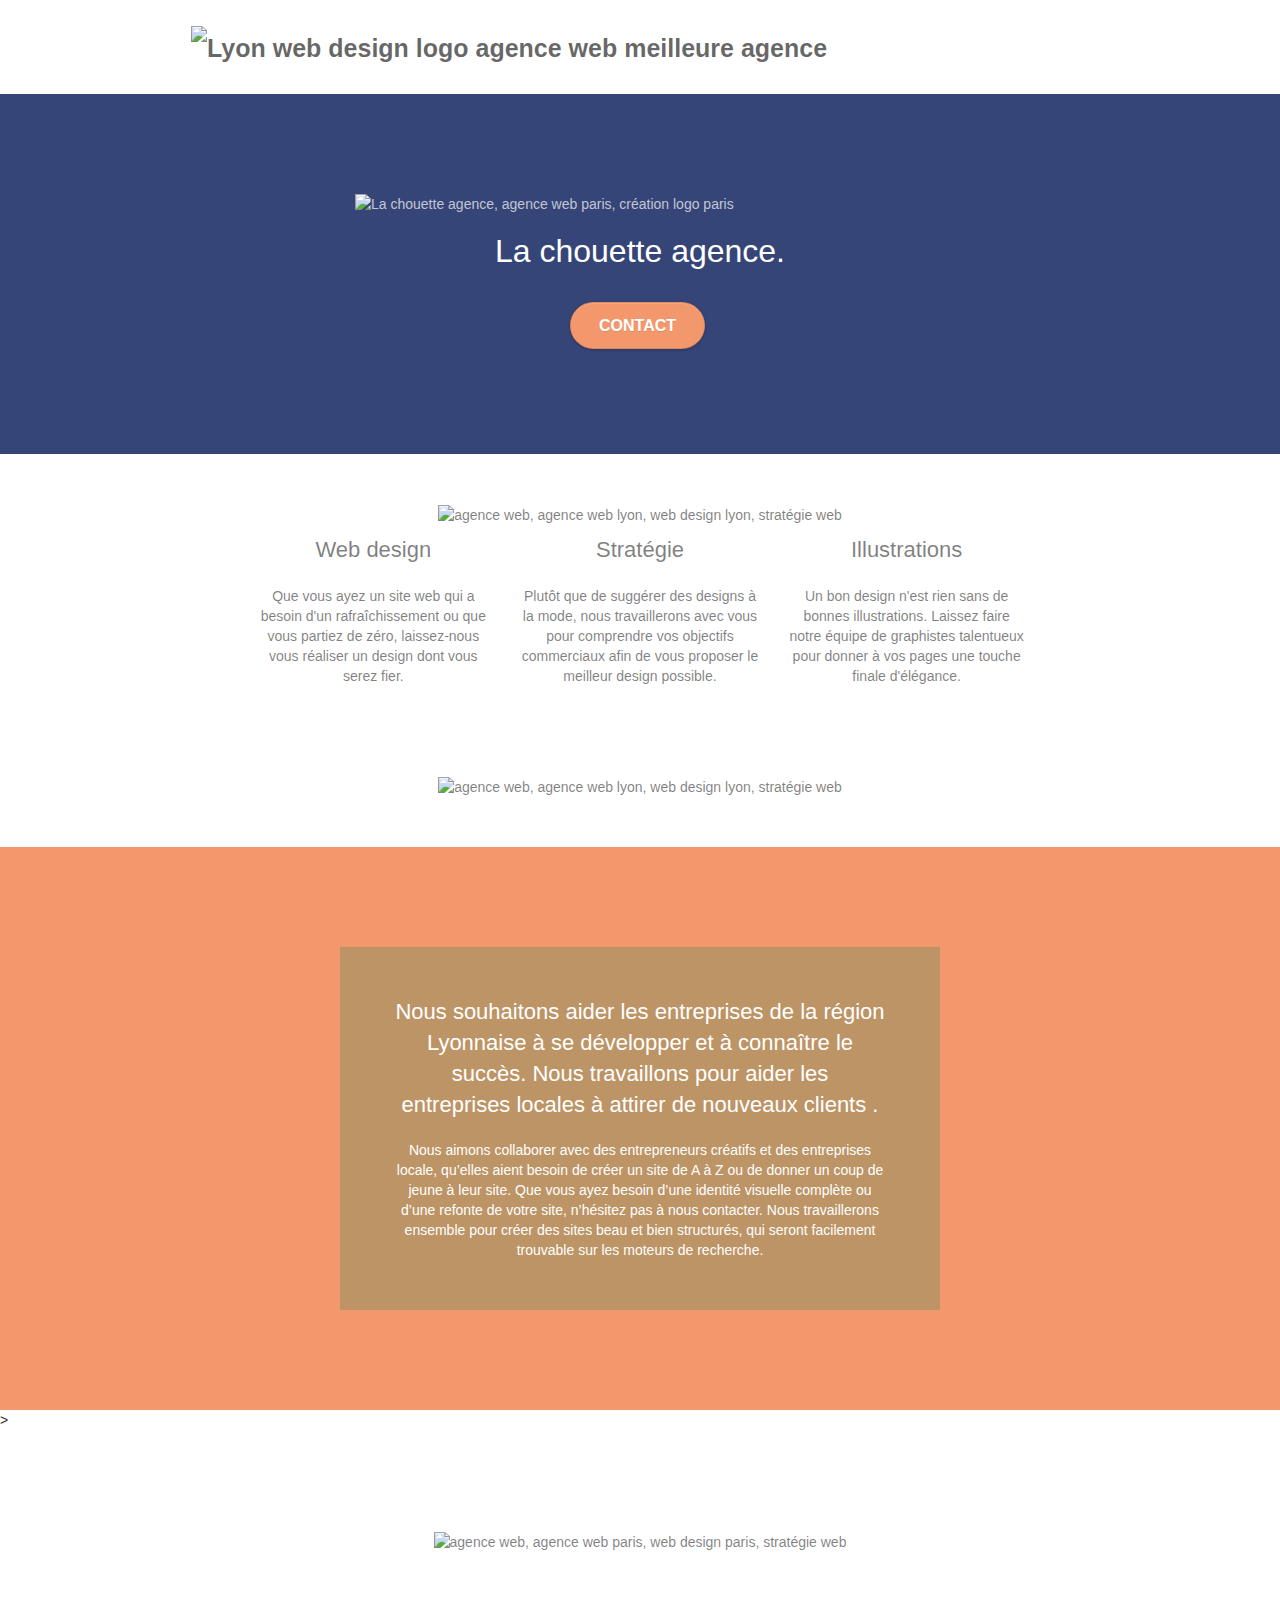
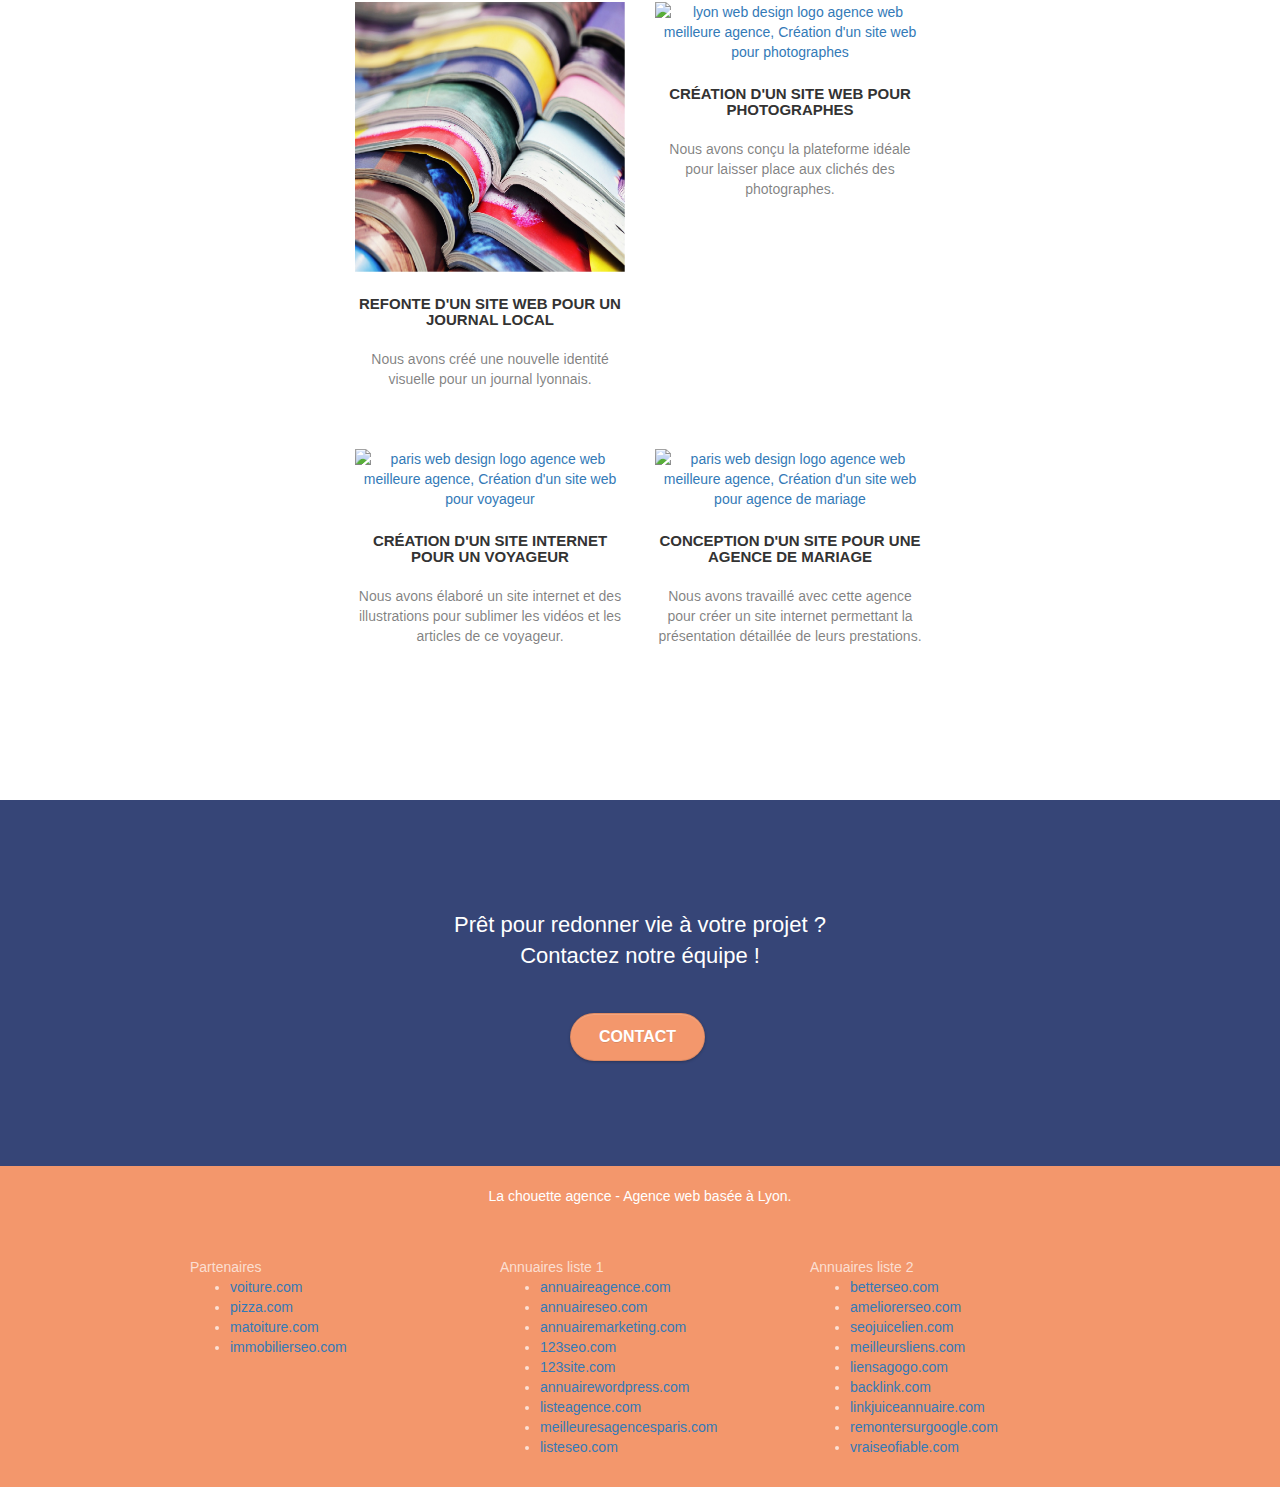
==== index.html @ fdf0d155 "suppression menu, semantique, probleme responsiv" ====
<!doctype html>
<html lang="fr">

<head>
	<meta charset="utf-8">
	<meta name="keywords" content="Agence web à Lyon, stratégie web,
	web design, illustrations, design de site web, site web, web, internet, site internet, site">
	<meta name="description" content="Agence de web designer a Lyon">
	<meta name="viewport" content="width=device-width, initial-scale=1.0, viewport-fit=cover">

	<link rel="shortcut icon" type="image/png" href="favicon.jpg">
	<link rel="stylesheet" type="text/css" href="./css/bootstrap.css">
	<link rel="stylesheet" type="text/css" href="style.css">
	<link rel="stylesheet" type="text/css" href="./css/font-awesome.css">
	<link rel="stylesheet" type="text/css" href="./css/et-line.css">


	<script src="./js/jquery-2.1.0.js"></script>
	<script src="./js/bootstrap.js"></script>
	<script src="./js/blocs.js"></script>
	<script src="./js/jquery.touchSwipe.js" defer></script>
	<script src="./js/gmaps.js"></script>

	<title>La chouette agence-Web Designer Lyon </title>


	<!-- Analytics -->

	<!-- Analytics END -->

</head>

<body>
	<!-- Principal conteneur -->
	<div class="page-container">

		<!-- bloc-0 -->
		<div class="bloc bgc-white l-bloc " id="bloc-0">
			<div class="container bloc-sm">

				<nav class="navbar row">
					<div class="navbar-header">
						<a class="navbar-brand" href="index.html"><img src="img/la-chouette-agence.png"
								alt="Lyon web design logo agence web meilleure agence" /></a>
						<!-- <button id="nav-toggle" type="button" class="ui-navbar-toggle navbar-toggle"
							data-toggle="collapse" data-target=".navbar-1">
							<span class="sr-only">Toggle navigation</span><span class="icon-bar"></span><span
								class="icon-bar"></span><span class="icon-bar"></span>
						</button> -->
					</div>
				</nav>
			</div>
		</div>
		<!-- bloc-0 END -->

		<!-- bloc-1-presentation -->
		<header class="bloc bgc-dark-slate-blue bg-banniere d-bloc bg-t-edge bloc-bg-texture texture-paper b-parallax"
			id="bloc-1-hero">
			<div class="container bloc-lg">
				<div class="row tight-width-whitespace">
					<div class="col-sm-12">
						<img src="img/logo.png" class="center-block image-resize-mode"
							alt="La chouette agence, agence web paris, création logo paris" />
						<h1 class="text-center hero-bloc-text tc-white ">
							La chouette agence.
						</h1>
						<div class="text-center">
							<a href="page2.html" class="btn btn-lg btn-clean btn-rd cta-hero btn-atomic-tangerine"
								id="cta-hero">Contact</a>
						</div>
					</div>
				</div>
			</div>
		</header>
		<!-- bloc-1-presentation END -->

		<!-- bloc-2-services -->
		<section class="bloc bgc-white l-bloc" id="bloc-2-services">
			<div class="container bloc-md">
				<div class="row">
					<div class="col-sm-12 text-center">
						<img alt="agence web, agence web lyon, web design lyon, stratégie web" src="img/title.png" />
					</div>
				</div>
				<div class="row voffset-lg med-width-whitespace">
					<div class="col-sm-4">
						<div class="text-center">
							<span class="et-icon-browser sm-shadow icon-dark-slate-blue icons icon-lg"></span>
						</div>
						<h2 class="mg-md text-center">
							Web design
						</h2>
						<p class="text-center ">
							Que vous ayez un site web qui a besoin d'un rafraîchissement ou que vous partiez de
							zéro, laissez-nous vous réaliser un design dont vous serez fier.
						</p>
					</div>
					<div class="col-sm-4">
						<div class="text-center">
							<span class="et-icon-presentation sm-shadow icon-dark-slate-blue icons icon-lg"></span>
						</div>
						<h2 class="mg-md text-center">
							Stratégie
						</h2>
						<p class="text-center ">
							Plutôt que de suggérer des designs à la mode, nous travaillerons avec vous pour comprendre
							vos objectifs commerciaux afin de vous proposer le meilleur design possible.<br>
						</p>
					</div>
					<div class="col-sm-4">
						<div class="text-center">
							<span class="et-icon-edit sm-shadow icon-dark-slate-blue icons icon-lg"></span>
						</div>
						<h2 class="mg-md text-center">
							Illustrations
						</h2>
						<p class="text-center ">
							Un bon design n'est rien sans de bonnes illustrations. Laissez faire notre équipe de
							graphistes talentueux pour donner à vos pages une touche finale d'élégance.
						</p>
					</div>
				</div>
				<div class="row voffset-lg voffset">
					<div class="col-xs-12 col-md-8 col-md-offset-2 text-center">
						<img alt="agence web, agence web lyon, web design lyon, stratégie web" src="img/citation.png" />

					</div>
				</div>
			</div>
		</section>
		<!-- bloc-2-services END -->

		<!-- bloc-3-what-i-do -->
		<section
			class="bloc tc-white bgc-atomic-tangerine bg-presentation d-bloc bloc-bg-texture texture-paper b-parallax"
			id="bloc-3-what-i-do">
			<div class="container bloc-lg">
				<div class="row tight-width-whitespace black-background">
					<div class="col-sm-12">
						<h2 class="mg-md text-center tc-white">
							Nous souhaitons aider les entreprises de la région Lyonnaise à se développer et à connaître
							le succès. Nous travaillons pour aider les entreprises locales à attirer de nouveaux clients
							.<br>
						</h2>
						<p class="text-center white">
							Nous aimons collaborer avec des entrepreneurs créatifs et des entreprises locale, qu’elles
							aient besoin de créer un site de A à Z ou de donner un coup de jeune à leur site. Que vous
							ayez besoin d’une identité visuelle complète ou d’une refonte de votre site, n’hésitez pas à
							nous contacter. Nous travaillerons ensemble pour créer des sites beau et bien structurés,
							qui seront facilement trouvable sur les moteurs de recherche.
						</p>
					</div>
				</div>
			</div>
		</section>>
		<!-- bloc-3-what-i-do END -->

		<!-- bloc-4-portfolio -->
		<article class="bloc bgc-white bg-lines-h2-bg bg-repeat l-bloc" id="bloc-4-portfolio">
			<div class="container bloc-lg">
				<div class="row">
					<div class="col-sm-12 text-center">
						<img alt="agence web, agence web paris, web design paris, stratégie web" src="img/title2.png" />
					</div>
				</div>
				<div class="row tight-width-whitespace portfolio-row">
					<div class="col-sm-6">
						<a href="#" data-lightbox="img/1.jpg" data-gallery-id="gallery-1"
							data-caption="Refonte d'un site web pour un journal local" data-frame="snapshot-lb"><img
								src="img/1.jpg"
								alt="lyon web design logo agence web meilleure agence et refonte site web journal"
								class="img-responsive portfolio-thumb" /></a>
						<h3 class="mg-md text-center">
							Refonte d'un site web pour un journal local
						</h3>
						<p class="text-center">
							Nous avons créé une nouvelle identité visuelle pour un journal lyonnais.
						</p>
					</div>
					<div class="col-sm-6">
						<a href="#" data-lightbox="img/2.jpg" data-gallery-id="gallery-1"
							data-caption="Création d'un site web pour photographes" data-frame="snapshot-lb"><img
								src="img/2.jpg" class="img-responsive portfolio-thumb"
								alt="lyon web design logo agence web meilleure agence, Création d'un site web pour photographes" /></a>
						<h3 class="mg-md text-center">
							Création d'un site web pour photographes
						</h3>
						<p class="text-center">
							Nous avons conçu la plateforme idéale pour laisser place aux clichés des photographes.
						</p>
					</div>
				</div>
				<div class="row tight-width-whitespace portfolio-row">
					<div class="col-sm-6">
						<a href="#" data-lightbox="img/3.bmp" data-gallery-id="gallery-1"
							data-caption="Création d'un site internet pour un voyageur" data-frame="snapshot-lb"><img
								src="img/3.bmp" class="img-responsive portfolio-thumb"
								alt="paris web design logo agence web meilleure agence, Création d'un site web pour voyageur" /></a>
						<h3 class="mg-md text-center">
							Création d'un site internet pour un voyageur
						</h3>
						<p class="text-center">
							Nous avons élaboré un site internet et des illustrations pour sublimer les vidéos et les
							articles de ce voyageur.
						</p>
					</div>
					<div class="col-sm-6">
						<a href="#" data-lightbox="img/4.bmp" data-gallery-id="gallery-1"
							data-caption="Conception d'un site pour une agence de mariage" data-frame="snapshot-lb"><img
								src="img/4.bmp" class="img-responsive portfolio-thumb"
								alt="paris web design logo agence web meilleure agence, Création d'un site web pour agence de mariage" /></a>
						<h3 class="mg-md text-center">
							Conception d'un site pour une agence de mariage
						</h3>
						<p class="text-center">
							Nous avons travaillé avec cette agence pour créer un site internet permettant la
							présentation détaillée de leurs prestations.
						</p>
					</div>
				</div>
			</div>
		</article>
		<!-- bloc-4-portfolio END -->

		<!-- bloc-5-cta -->
		<section class="bloc bgc-dark-slate-blue bg-banniere d-bloc bloc-bg-texture texture-paper" id="bloc-5-cta">
			<div class="container bloc-lg">
				<div class="row">
					<h2 class="mg-md text-center tc-white">
						Prêt pour redonner vie à votre projet ?<br>Contactez notre équipe !
					</h2>
					<div class="col-sm-12 text-center">
						<a href="page2.html"
							class="btn btn-atomic-tangerine btn-clean btn-rd btn-lg cta-hero">Contact</a>
					</div>
				</div>
			</div>
		</section>
		<!-- bloc-5-cta END -->

		<!-- Footer - bloc-8 -->
		<div class="bloc bgc-atomic-tangerine d-bloc" id="bloc-8">
			<div class="container bloc-sm">
				<div class="row">
					<div class="col-sm-12">
						<p class="text-center white">
							La chouette agence - Agence web basée à Lyon.<br>
						</p>
						<div class="row row-no-gutters social">
							<div class="col-sm-3">
								<div class="text-center">
									<a class="social" href="index.html"><span class="fa fa-twitter icon-md"></span></a>
								</div>
							</div>
							<div class="col-sm-3">
								<div class="text-center">
									<a class="social" href="index.html"><span class="fa fa-facebook icon-md"></span></a>
								</div>
							</div>
							<div class="col-sm-3">
								<div class="text-center">
									<a class="social" href="index.html"><span class="fa fa-dribbble icon-md"></span></a>
								</div>
							</div>
							<div class="col-sm-3">
								<div class="text-center">
									<a class="social" href="index.html"><span
											class="fa fa-instagram icon-md"></span></a>
								</div>
							</div>
							<div class="keywords" style="color:#F3976C;">Agence web à paris, stratégie web, web design,
								illustrations, design de site web, site web, web, internet, site internet, site</div>
						</div>
						<div class="row">
							<div class="col-sm-4">
								Partenaires
								<ul>
									<li><a href="voiture.com">voiture.com</a></li>
									<li><a href="pizza.com">pizza.com</a></li>
									<li><a href="matoiture.com">matoiture.com</a></li>
									<li><a href="immobilierseo.com">immobilierseo.com</a></li>
								</ul>
							</div>
							<div class="col-sm-4">
								Annuaires liste 1
								<ul>
									<li><a href="annuaireagence.com">annuaireagence.com</a></li>
									<li><a href="annuaireseo.com">annuaireseo.com</a></li>
									<li><a href="annuairemarketing.com">annuairemarketing.com</a></li>
									<li><a href="123seoture.com">123seo.com</a></li>
									<li><a href="123site.com">123site.com</a></li>
									<li><a href="annuairewordpress.com">annuairewordpress.com</a></li>
									<li><a href="listeagence.com">listeagence.com</a></li>
									<li><a href="meilleuresagencesparis.com">meilleuresagencesparis.com</a></li>
									<li><a href="listeseo.com">listeseo.com</a></li>
								</ul>
							</div>
							<div class="col-sm-4">
								Annuaires liste 2
								<ul>
									<li><a href="betterseo.com">betterseo.com</a></li>
									<li><a href="ameliorerseo.com">ameliorerseo.com</a></li>
									<li><a href="seojuicelien.com">seojuicelien.com</a></li>
									<li><a href="meilleursliens.com">meilleursliens.com</a></li>
									<li><a href="liensagogo.com">liensagogo.com</a></li>
									<li><a href="backlink.com">backlink.com</a></li>
									<li><a href="linkjuiceannuaire.com">linkjuiceannuaire.com</a></li>
									<li><a href="remontersurgoogle.com">remontersurgoogle.com</a></li>
									<li><a href="vraiseofiable.com">vraiseofiable.com</a></li>
								</ul>
							</div>
						</div>
					</div>
				</div>
			</div>
		</div>
		<!-- Footer - bloc-8 END -->

	</div>
	<!-- Principal conteneur END -->


</body>

</html>
---- style.css ----
body {
    margin: 0;
    padding: 0;
    background: #FFF;
    overflow-x: hidden;
    -webkit-font-smoothing: antialiased;
    -moz-osx-font-smoothing: grayscale;
}

a,
button {
    transition: all .3s ease-in-out;
    outline: none!important;
}

a:hover {
    text-decoration: none;
    cursor: pointer;
}

#page-loading-blocs-notifaction {
    position: fixed;
    top: 0;
    bottom: 0;
    width: 100%;
    z-index: 100000;
    background: #FFFFFF url("img/pageload-spinner.gif") no-repeat center center;
}

.bloc {
    width: 100%;
    clear: both;
    background: 50% 50% no-repeat;
    padding: 0 50px;
    -webkit-background-size: cover;
    -moz-background-size: cover;
    -o-background-size: cover;
    background-size: cover;
    position: relative;
}

/* .bloc .container {
    padding-left: 0;
    padding-right: 0;
} */

.bloc-lg {
    padding: 100px 50px;
}

.bloc-md {
    padding: 50px;
}

.bloc-sm {
    padding: 20px 50px;
}

.bg-center,
.bg-l-edge,
.bg-r-edge,
.bg-t-edge,
.bg-b-edge,
.bg-tl-edge,
.bg-bl-edge,
.bg-tr-edge,
.bg-br-edge,
.bg-repeat {
    -webkit-background-size: auto!important;
    -moz-background-size: auto!important;
    -o-background-size: auto!important;
    background-size: auto!important;
}

.bg-repeat {
    background: repeat;
}

.bg-t-edge {
    background: top no-repeat;
}

.bloc-bg-texture::before {
    content: "";
    background-size: 2px 2px;
    position: absolute;
    top: 0;
    bottom: 0;
    left: 0;
    right: 0;
}

.texture-paper::before {
    background: url("img/texture-paper.png");
    background-size: 280px 280px;
}

.b-parallax {
    background-attachment: fixed;
}

.d-bloc {
    color: rgba(255, 255, 255, .7);
}

.d-bloc button:hover {
    color: rgba(255, 255, 255, .9);
}

.d-bloc .icon-round,
.d-bloc .icon-square,
.d-bloc .icon-rounded,
.d-bloc .icon-semi-rounded-a,
.d-bloc .icon-semi-rounded-b {
    border-color: rgba(255, 255, 255, .9);
}

.d-bloc .divider-h span {
    border-color: rgba(255, 255, 255, .2);
}

.d-bloc .a-btn,
.d-bloc .navbar a,
.d-bloc .navbar-brand,
.d-bloc a .icon-sm,
.d-bloc a .icon-md,
.d-bloc a .icon-lg,
.d-bloc a .icon-xl,
.d-bloc h1 a,
.d-bloc h2 a,
.d-bloc h3 a,
.d-bloc h4 a,
.d-bloc h5 a,
.d-bloc h6 a,
.d-bloc p a {
    color: rgba(255, 255, 255, .6);
}

.d-bloc .a-btn:hover,
.d-bloc .navbar a:hover,
.d-bloc .navbar-brand:hover,
.d-bloc a:hover .icon-sm,
.d-bloc a:hover .icon-md,
.d-bloc a:hover .icon-lg,
.d-bloc a:hover .icon-xl,
.d-bloc h1 a:hover,
.d-bloc h2 a:hover,
.d-bloc h3 a:hover,
.d-bloc h4 a:hover,
.d-bloc h5 a:hover,
.d-bloc h6 a:hover,
.d-bloc p a:hover {
    color: rgba(255, 255, 255, 1);
}

.d-bloc .navbar-toggle .icon-bar {
    background: rgba(255, 255, 255, 1);
}

.d-bloc .btn-wire,
.d-bloc .btn-wire:hover {
    color: rgba(255, 255, 255, 1);
    border-color: rgba(255, 255, 255, 1);
}

.d-bloc .panel {
    color: rgba(0, 0, 0, .5);
}

.d-bloc .panel button:hover {
    color: rgba(0, 0, 0, .7);
}

.d-bloc .panel icon {
    border-color: rgba(0, 0, 0, .7);
}

.d-bloc .panel .divider-h span {
    border-color: rgba(0, 0, 0, .1);
}

.d-bloc .panel .a-btn {
    color: rgba(0, 0, 0, .6);
}

.d-bloc .panel .a-btn:hover {
    color: rgba(0, 0, 0, 1);
}

.d-bloc .panel .btn-wire,
.d-bloc .panel .btn-wire:hover {
    color: rgba(0, 0, 0, .7);
    border-color: rgba(0, 0, 0, .3);
}

.d-bloc .panel,
.l-bloc {
    color: rgba(0, 0, 0, .5);
}

.d-bloc .panel button:hover,
.l-bloc button:hover {
    color: rgba(0, 0, 0, .7);
}

.l-bloc .icon-round,
.l-bloc .icon-square,
.l-bloc .icon-rounded,
.l-bloc .icon-semi-rounded-a,
.l-bloc .icon-semi-rounded-b {
    border-color: rgba(0, 0, 0, .7);
}

.d-bloc .panel .divider-h span,
.l-bloc .divider-h span {
    border-color: rgba(0, 0, 0, .1);
}

.d-bloc .panel .a-btn,
.l-bloc .a-btn,
.l-bloc .navbar a,
.l-bloc .navbar-brand,
.l-bloc a .icon-sm,
.l-bloc a .icon-md,
.l-bloc a .icon-lg,
.l-bloc a .icon-xl,
.l-bloc h1 a,
.l-bloc h2 a,
.l-bloc h3 a,
.l-bloc h4 a,
.l-bloc h5 a,
.l-bloc h6 a,
.l-bloc p a {
    color: rgba(0, 0, 0, .6);
}

.d-bloc .panel .a-btn:hover,
.l-bloc .a-btn:hover,
.l-bloc .navbar a:hover,
.l-bloc .navbar-brand:hover,
.l-bloc a:hover .icon-sm,
.l-bloc a:hover .icon-md,
.l-bloc a:hover .icon-lg,
.l-bloc a:hover .icon-xl,
.l-bloc h1 a:hover,
.l-bloc h2 a:hover,
.l-bloc h3 a:hover,
.l-bloc h4 a:hover,
.l-bloc h5 a:hover,
.l-bloc h6 a:hover,
.l-bloc p a:hover {
    color: rgba(0, 0, 0, 1);
}

.l-bloc .navbar-toggle .icon-bar {
    color: rgba(0, 0, 0, .6);
}

.d-bloc .panel .btn-wire,
.d-bloc .panel .btn-wire:hover,
.l-bloc .btn-wire,
.l-bloc .btn-wire:hover {
    color: rgba(0, 0, 0, .7);
    border-color: rgba(0, 0, 0, .3);
}

.voffset {
    margin-top: 30px;
}

.voffset-lg {
    margin-top: 80px;
}

.row-no-gutters {
    margin-right: 0;
    margin-left: 0;
}

.row.row-no-gutters > [class^="col-"],
.row.row-no-gutters > [class*=" col-"] {
    padding-right: 0;
    padding-left: 0;
}

#bloc-1-hero h1 {
    font-size: 32px;
}

.navbar {
    margin-bottom: 0;
    z-index: 1;
}

.navbar-brand {
    height: auto;
    padding: 3px 15px;
    font-size: 25px;
    font-weight: normal;
    font-weight: 600;
    line-height: 44px;
}

.navbar-brand img {
    max-height: 200px;
    margin: 0 5px 0 0;
    display: inline;
}

.navbar-brand img[src$=svg] {
    min-width: 100px;
}

.nav-center .navbar-brand img {
    margin: 0;
}

.navbar .nav {
    padding-top: 2px;
    margin-right: -16px;
    float: right;
    z-index: 1;
}

.nav > li {
    float: left;
    margin-top: 4px;
    font-size: 16px;
}

.navbar-nav .open .dropdown-menu > li > a {
    text-align: inherit;
}

.nav > li a:hover,
.nav > li a:focus {
    background: transparent;
}

.navbar-toggle {
    margin: 10px 10px 0 0;
    border: 0px;
}

.navbar-toggle:hover {
    background: transparent!important;
}

.navbar-toggle .icon-bar {
    background-color: rgba(0, 0, 0, .5);
    width: 26px;
}

.nav-invert .navbar .nav {
    float: left;
}

.nav-invert .navbar-header,
.nav-invert .navbar-brand {
    float: right;
    position: relative;
    z-index: 2;
}
/* ______________________________________________media queries 768px________________________________________*/

@media (min-width: 768px) {
    .site-navigation {
        position: absolute;
        top: 50%;
        right: 20px;
        transform: translate(0, -50%);
        -webkit-transform: translateY(-50%);
    }
    .nav > li .dropdown-menu a,
    .nav > li .dropdown-menu a:hover {
        color: #484848;
    }
    .nav-invert .site-navigation {
        left: 0;
        right: 0;
    }
    .nav-center {
        text-align: center;
    }
    .nav-center .navbar-header {
        width: 100%;
    }
    .nav-center .navbar-header,
    .nav-center .navbar-brand,
    .nav-center .nav > li {
        float: none;
        display: inline-block;
    }
    .nav-center .site-navigation {
        position: relative;
        width: 100%;
        right: 0;
        margin-right: 0px;
        margin-top: 20px;
    }
    .nav-center.mini-nav .navbar-toggle {
        float: none;
        margin: 10px auto 0;
    }
}

.nav > li > .dropdown a {
    background: none!important;
    display: block;
    padding: 14px 15px;
}

nav .caret {
    margin: 0 5px;
}

.dropdown-menu .dropdown-menu {
    top: -8px;
    left: 100%;
}

.dropdown-menu .dropmenu-flow-right {
    top: 100%;
    left: 0;
    margin-left: -1px;
    border-top-left-radius: 0;
    border-top-right-radius: 0;
}

.dropdown-menu .dropdown span {
    border: 4px solid black;
    border-top-color: transparent;
    border-right-color: transparent;
    border-bottom-color: transparent;
    margin: 6px -5px 0 0!important;
    float: right;
}

.mg-md {
    margin-top: 10px;
    margin-bottom: 20px;
}

.mg-lg {
    margin-top: 10px;
    margin-bottom: 40px;
}

.btn {
    margin: 0 5px 5px 0;
}

.btn.pull-right {
    margin: 0 0 5px 5px;
}

.btn-d,
.btn-d:hover,
.btn-d:focus {
    color: #FFF;
    background: rgba(0, 0, 0, .3);
}

button {
    outline: none!important;
}

.btn-rd {
    border-radius: 40px;
}

.btn-clean {
    border: 1px solid rgba(0, 0, 0, .08);
    border-bottom-color: rgba(0, 0, 0, .1);
    text-shadow: 0 1px 0 rgba(0, 0, 1, .1);
    box-shadow: 0 1px 3px rgba(0, 0, 1, .25), inset 0 1px 0 0 rgba(255, 255, 255, .15);
}

.icon-md {
    font-size: 30px!important;
}

.icon-lg {
    font-size: 60px!important;
}

.sm-shadow {
    text-shadow: 0 1px 2px rgba(0, 0, 0, .3);
}

.panel-sq,
.panel-sq .panel-heading,
.panel-sq .panel-footer {
    border-radius: 0;
}

.panel-rd {
    border-radius: 30px;
}

.panel-rd .panel-heading {
    border-radius: 29px 29px 0 0;
}

.panel-rd .panel-footer {
    border-radius: 0 0 29px 29px;
}

.form-control {
    border-color: rgba(0, 0, 0, .1);
    box-shadow: none;
}

.scrollToTop {
    width: 40px;
    height: 40px;
    position: fixed;
    bottom: 20px;
    right: 20px;
    opacity: 0;
    z-index: 500;
    transition: all .3s ease-in-out;
}

.scrollToTop span {
    margin-top: 6px;
}

.showScrollTop {
    font-size: 14px;
    opacity: 1;
}

a[data-lightbox] {
    position: relative;
    display: block;
    text-align: center;
}

a[data-lightbox]:hover::before {
    content: "+";
    font-family: "HelveticaNeue-Light", "Helvetica Neue Light", "Helvetica Neue", Helvetica, Arial;
    font-size: 32px;
    width: 50px;
    height: 50px;
    margin-left: -25px;
    border-radius: 50%;
    background: rgba(0, 0, 0, .6);
    color: #FFF;
    font-weight: 100;
    z-index: 1;
    position: absolute;
    top: 50%;
    transform: translateY(-50%);
    -webkit-transform: translateY(-50%);
}

a[data-lightbox]:hover img {
    opacity: 0.6;
    -webkit-animation-fill-mode: none;
    animation-fill-mode: none;
}

#lightbox-modal {
    display: flex;
    align-items: center;
}

#lightbox-modal .modal-dialog {
    width: 90%;
    max-width: 900px;
    margin: 0 auto 0;
}

#lightbox-modal .modal-dialog img {
    max-height: 90vh;
    margin: 0 auto;
}

.lightbox-caption {
    padding: 20px;
    color: #FFF;
    background: rgba(0, 0, 0, .5);
    position: absolute;
    left: 15px;
    right: 15px;
    bottom: 5px;
}

.close-lightbox {
    color: #FFF;
    font-size: 30px;
    position: absolute;
    top: 20px;
    right: 20px;
    z-index: 20;
    background: rgba(0, 0, 0, .5);
    border: none;
    line-height: 30px;
    padding: 0 9px 5px;
    opacity: 0.3;
}

.close-lightbox:hover,
.next-lightbox:hover,
.prev-lightbox:hover {
    opacity: 1.0;
    color: #FFF;
}

.next-lightbox,
.prev-lightbox {
    font-size: 20px;
    color: rgba(255, 255, 255, .9);
    background: rgba(0, 0, 0, .5);
    transition: all .2s ease-in-out;
    position: absolute;
    top: 45%;
    z-index: 1;
    opacity: 0.4;
}

.next-lightbox {
    padding: 6px 8px 1px 13px;
    right: 25px;
}

.prev-lightbox {
    padding: 6px 13px 1px 10px;
    left: 25px;
}

.snapshot-lb .modal-body {
    padding-bottom: 45px;
}

.snapshot-lb .lightbox-caption {
    padding: 0;
    color: rgba(0, 0, 0, .5);
    background: none;
}

h2,
h3,
h4,
h5,
h6,
p,
label,
.btn,
a {
    font-family: "helvetica";
    font-weight: 400;
    /* color: #575757!important; */
}

.container {
    max-width: 1000px;
}

.hero-bloc-text {
    font-size: 38px;
}

.hero-bloc-text-sub {
    font-size: 36px;
}

.statement-bloc-text {
    line-height: 26px;
    font-style: italic;
    font-size: 20px;
    text-align: center;
    font-weight: lighter;
    max-width: 520px;
}

/* p {
    font-size: 11px;
} */

.tight-width-whitespace {
    max-width: 600px;
    margin: auto;
}

.h1 {
    font-size: 20px;
    font-family: "Open Sans";
}

.cta-hero {
    margin-top: 22px;
    color: #FFFFFF!important;
    text-transform: uppercase;
    padding: 12px 28px 12px 28px;
    font-size: 16px;
    font-weight: 700;
}

.social {
    max-width: 400px;
    margin: auto auto auto auto;
}

h2 {
    font-size: 22px;
    line-height: 1.4em;
}

h3 {
    font-size: 15px;
    text-transform: uppercase;
    font-weight: 700;
    color: #333333!important;
}

.med-width-whitespace {
    max-width: 800px;
    margin: auto auto auto auto;
    box-shadow: 0px 0px 0px #000000;
}

/* h1 {
    color: #333333!important;
} */

h4 {
    color: #333333!important;
}

.icons {
    margin-bottom: 14px;
    margin-top: 24px;
}

.white {
    color: #FFFFFF!important;
}

.portfolio-thumb {
    margin-bottom: 24px;
}

.portfolio-row {
    margin-bottom: 44px;
    margin-top: 50px;
}

.avatar {
    box-shadow: 0px 4px 9px rgba(0, 0, 0, 0.3);
}

.black-background {
    background-color: rgba(165, 147, 99, 0.7);
    padding: 40px 40px 40px 40px;
}

.bold-link {
    font-weight: 900;
    text-decoration: underline!important;
}

.bgc-white {
    background-color: #FFFFFF;
}

.bgc-dark-slate-blue {
    background-color: #364577;
}

.bgc-atomic-tangerine {
    background-color: #F3976C;
}

.tc-white {
    color: #FFFFFF;
}
.text-center {
    text-align: center;
}

.btn-atomic-tangerine {
    background: #F3976C;
    color: #FFFFFF!important;
}

.btn-atomic-tangerine:hover {
    background: #c27956!important;
    color: #FFFFFF!important;
}

.ltc-white {
    color: #FFFFFF!important;
}

.ltc-white:hover {
    color: #cccccc!important;
}

.ltc-atomic-tangerine {
    color: #F3976C!important;
}

.ltc-atomic-tangerine:hover {
    color: #c27956!important;
}

.icon-dark-slate-blue {
    color: #364577!important;
    border-color: #364577!important;
}

.bg-dots-bg {
    background-image: url("img/dots-bg.png");
}

.bg-lines-h2-bg {
    background-image: url("img/lines-h2-bg.png");
}

.bg-banniere {
    background-image: url("img/la-chouette-agence-banniere.jpg");
}

.bg-presentation {
    background-image: url("img/image-de-presentation.bmp");
}

@media (max-width: 1024px) {
    .bloc {
        padding-left: 20px;
        padding-right: 20px;
    }
    .bloc.full-width-bloc,
    .bloc-tile-2.full-width-bloc .container,
    .bloc-tile-3.full-width-bloc .container,
    .bloc-tile-4.full-width-bloc .container {
        padding-left: 0;
        padding-right: 0;
    }
}

@media (max-width: 992px) and (min-width: 768px) {
    .navbar .nav {
        max-width: 80%
    }
    .nav-center.navbar .nav {
        max-width: 100%
    }
}

@media only screen and (min-width: 768px) and (max-width: 1024px) and (orientation: landscape) {
    .b-parallax {
        background-attachment: scroll;
    }
}

@media only screen and (min-width: 1024px) and (max-width: 1366px) and (-webkit-min-device-pixel-ratio: 1.5) {
    .b-parallax {
        background-attachment: scroll;
    }
}

@media (max-width: 991px) {
    .container {
        width: 100%;
    }
    .b-parallax {
        background-attachment: scroll;
    }
    .page-container,
    #hero-bloc {
        overflow-x: hidden;
        position: relative;
    }
    .bloc-group,
    .bloc-group .bloc {
        display: block;
        width: 100%;
    }
    .bloc-fill-screen .fill-bloc-top-edge,
    .bloc-fill-screen .fill-bloc-bottom-edge {
        padding: 0 20px;
    }
}

@media (max-width: 767px) {
    .page-container {
        overflow-x: hidden;
        position: relative;
    }
    h1,
    h2,
    h3,
    h4,
    h5,
    h6,
    p,
    #disqus_thread {
        padding-left: 10px!important;
        padding-right: 10px!important;
    }
    .b-parallax {
        background-attachment: scroll;
    }
    .navbar .nav {
        padding-top: 0;
        border-top: 1px solid rgba(0, 0, 0, .2);
        float: none!important;
    }
    .navbar.row {
        margin-left: 0;
        margin-right: 0;
    }
    .site-navigation {
        position: inherit;
        transform: none;
        -webkit-transform: none;
        -ms-transform: none;
    }
    .nav > li {
        margin-top: 0;
        border-bottom: 1px solid rgba(0, 0, 0, .1);
        background: rgba(0, 0, 0, .05);
        text-align: left;
        padding-left: 15px;
        width: 100%;
    }
    .nav > li:hover {
        background: rgba(0, 0, 0, .08);
    }
    .dropdown .dropdown a .caret {
        float: none;
        margin: 5px 0 0 10px!important;
        border: 4px solid black;
        border-bottom-color: transparent;
        border-right-color: transparent;
        border-left-color: transparent;
    }
    #hero-bloc .navbar .nav {
        background: rgba(0, 0, 0, .8);
    }
    #hero-bloc .navbar .nav a {
        color: rgba(255, 255, 255, .6);
    }
    .hero {
        padding: 50px 0;
    }
    .hero-nav {
        left: -1px;
        right: -1px;
    }
    .navbar-collapse {
        padding: 0;
        overflow-x: hidden;
        -webkit-box-shadow: none;
        box-shadow: none;
    }
    .navbar-brand img {
        max-height: 40px;
        width: auto;
    }
    .nav-invert .navbar-header {
        float: none;
        width: 100%;
    }
    .nav-invert .navbar-toggle {
        float: left;
        margin-left: 10px;
    }
    .bloc {
        padding-left: 0;
        padding-right: 0;
    }
    .bloc-xxl,
    .bloc-xl,
    .bloc-lg {
        padding: 40px 0;
    }
    .bloc-sm,
    .bloc-md {
        padding-left: 0;
        padding-right: 0;
    }
    .bloc-tile-2 .container,
    .bloc-tile-3 .container,
    .bloc-tile-4 .container,
    .bloc-fill-screen .fill-bloc-top-edge,
    .bloc-fill-screen .fill-bloc-bottom-edge {
        padding-left: 0;
        padding-right: 0;
    }
    .a-block {
        padding: 0 10px;
    }
    .btn-dwn {
        display: none;
    }
    .voffset {
        margin-top: 5px;
    }
    .voffset-md {
        margin-top: 20px;
    }
    .voffset-lg {
        margin-top: 30px;
    }
    form {
        padding: 5px;
    }
    .close-lightbox {
        display: inline-block;
    }
    .blocsapp-device-iphone5 {
        background-size: 216px 425px;
        padding-top: 60px;
        width: 216px;
        height: 425px;
    }
    .blocsapp-device-iphone5 img {
        width: 180px;
        height: 320px;
    }
}

@media (max-width: 400px) {
    .bloc {
        padding-left: 0;
        padding-right: 0;
    }
}

@media (max-width: 767px) {
    .bloc-mob-center-text {
        text-align: center;
    }
}
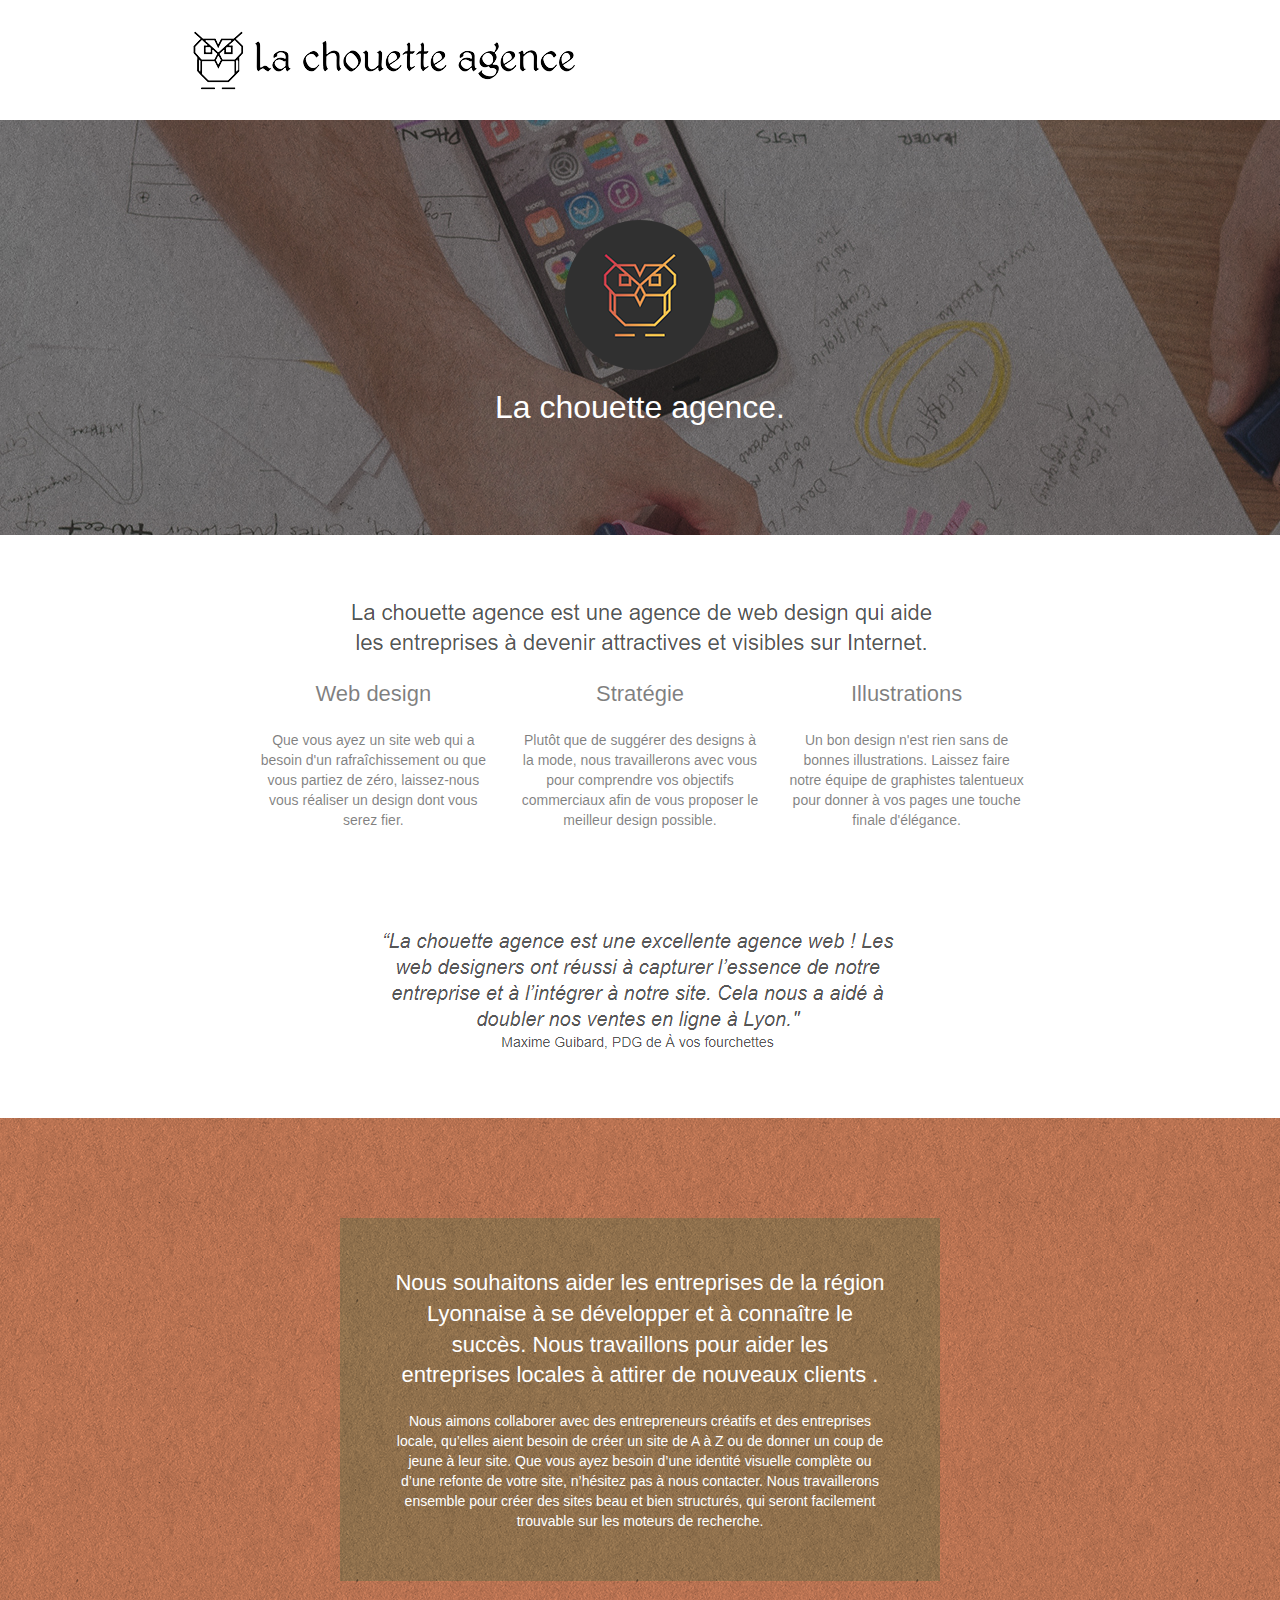
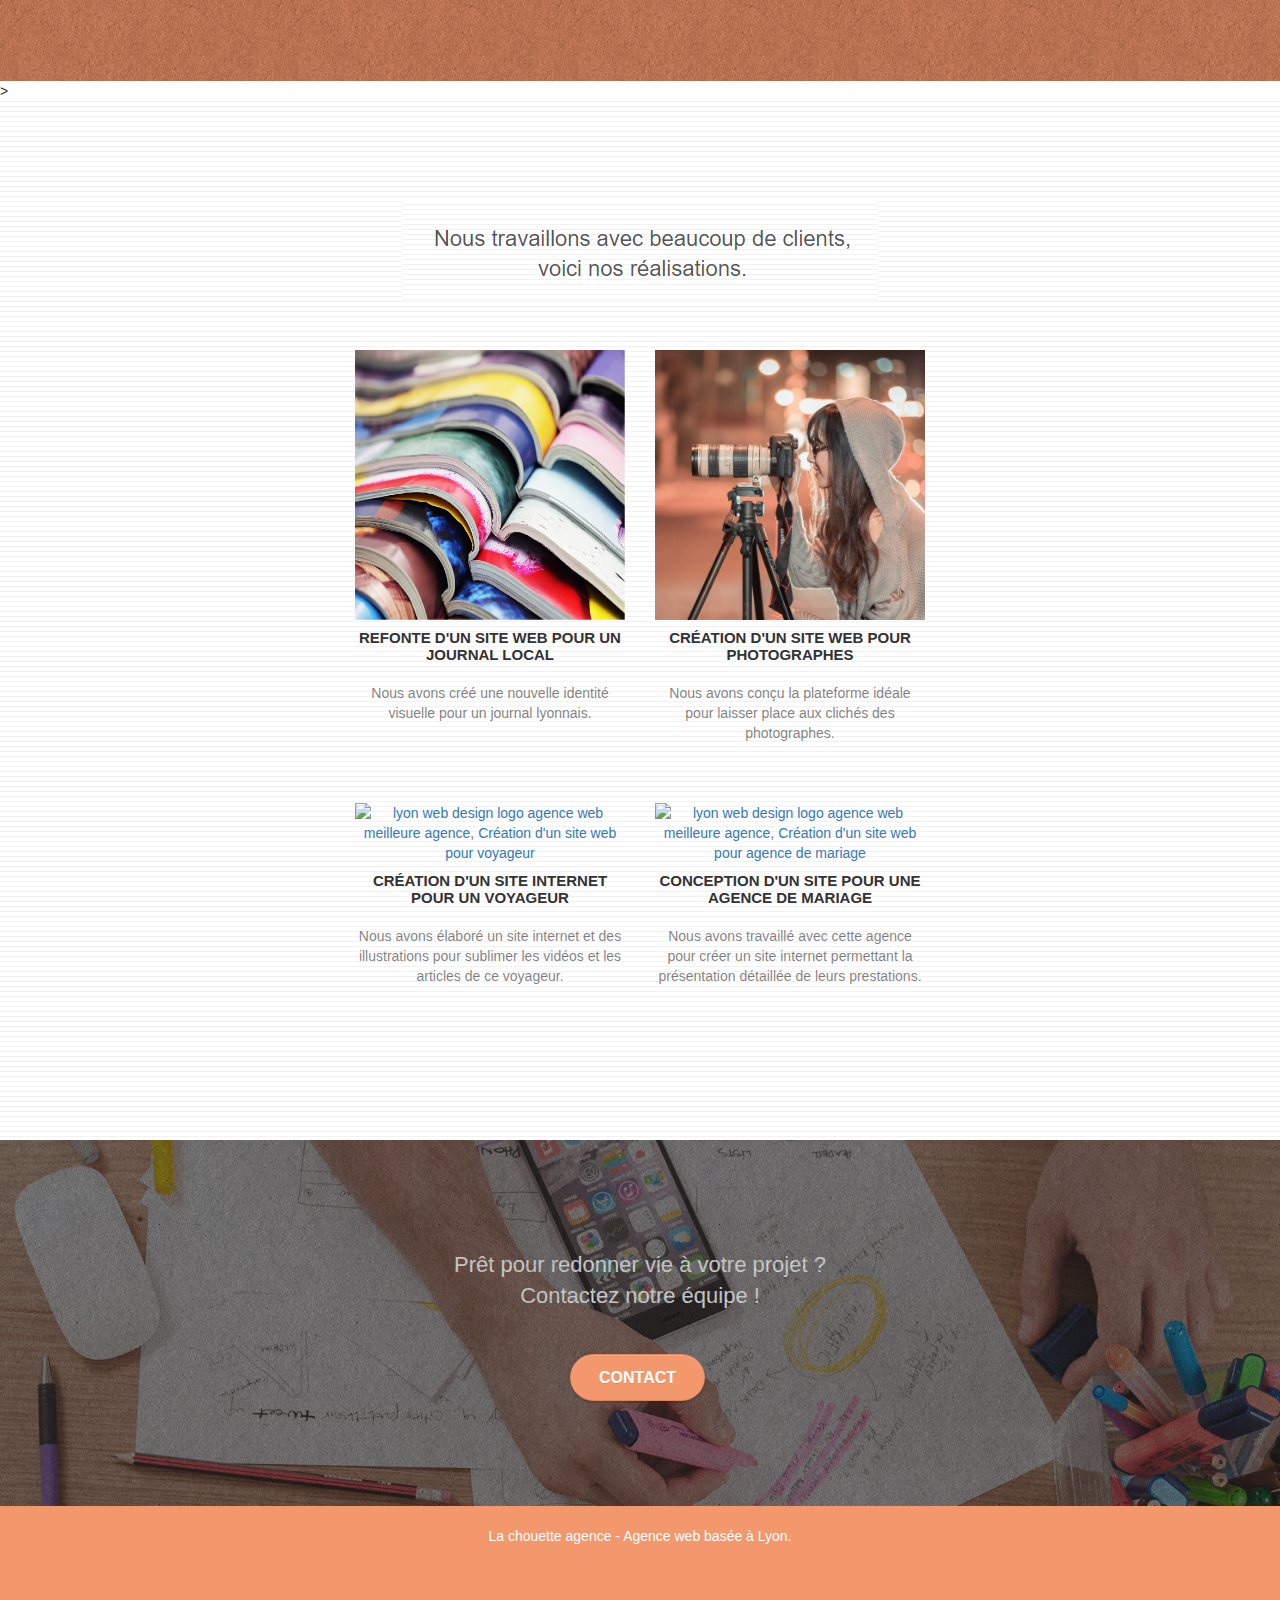
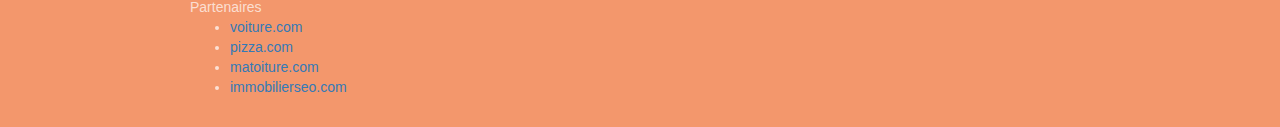
==== commit 2d0b09b9: "Comp img, html sup nav, annuaire" ====
--- a/index.html
+++ b/index.html
@@ -37,16 +37,10 @@
 		<!-- bloc-0 -->
 		<div class="bloc bgc-white l-bloc " id="bloc-0">
 			<div class="container bloc-sm">
-
 				<nav class="navbar row">
 					<div class="navbar-header">
 						<a class="navbar-brand" href="index.html"><img src="img/la-chouette-agence.png"
 								alt="Lyon web design logo agence web meilleure agence" /></a>
-						<!-- <button id="nav-toggle" type="button" class="ui-navbar-toggle navbar-toggle"
-							data-toggle="collapse" data-target=".navbar-1">
-							<span class="sr-only">Toggle navigation</span><span class="icon-bar"></span><span
-								class="icon-bar"></span><span class="icon-bar"></span>
-						</button> -->
 					</div>
 				</nav>
 			</div>
@@ -64,10 +58,6 @@
 						<h1 class="text-center hero-bloc-text tc-white ">
 							La chouette agence.
 						</h1>
-						<div class="text-center">
-							<a href="page2.html" class="btn btn-lg btn-clean btn-rd cta-hero btn-atomic-tangerine"
-								id="cta-hero">Contact</a>
-						</div>
 					</div>
 				</div>
 			</div>
@@ -160,7 +150,7 @@
 			<div class="container bloc-lg">
 				<div class="row">
 					<div class="col-sm-12 text-center">
-						<img alt="agence web, agence web paris, web design paris, stratégie web" src="img/title2.png" />
+						<img alt="agence web, agence web lyon, web design lyon, stratégie web" src="img/title2.png" />
 					</div>
 				</div>
 				<div class="row tight-width-whitespace portfolio-row">
@@ -195,7 +185,7 @@
 						<a href="#" data-lightbox="img/3.bmp" data-gallery-id="gallery-1"
 							data-caption="Création d'un site internet pour un voyageur" data-frame="snapshot-lb"><img
 								src="img/3.bmp" class="img-responsive portfolio-thumb"
-								alt="paris web design logo agence web meilleure agence, Création d'un site web pour voyageur" /></a>
+								alt="lyon web design logo agence web meilleure agence, Création d'un site web pour voyageur" /></a>
 						<h3 class="mg-md text-center">
 							Création d'un site internet pour un voyageur
 						</h3>
@@ -208,7 +198,7 @@
 						<a href="#" data-lightbox="img/4.bmp" data-gallery-id="gallery-1"
 							data-caption="Conception d'un site pour une agence de mariage" data-frame="snapshot-lb"><img
 								src="img/4.bmp" class="img-responsive portfolio-thumb"
-								alt="paris web design logo agence web meilleure agence, Création d'un site web pour agence de mariage" /></a>
+								alt="lyon web design logo agence web meilleure agence, Création d'un site web pour agence de mariage" /></a>
 						<h3 class="mg-md text-center">
 							Conception d'un site pour une agence de mariage
 						</h3>
@@ -281,34 +271,6 @@
 									<li><a href="immobilierseo.com">immobilierseo.com</a></li>
 								</ul>
 							</div>
-							<div class="col-sm-4">
-								Annuaires liste 1
-								<ul>
-									<li><a href="annuaireagence.com">annuaireagence.com</a></li>
-									<li><a href="annuaireseo.com">annuaireseo.com</a></li>
-									<li><a href="annuairemarketing.com">annuairemarketing.com</a></li>
-									<li><a href="123seoture.com">123seo.com</a></li>
-									<li><a href="123site.com">123site.com</a></li>
-									<li><a href="annuairewordpress.com">annuairewordpress.com</a></li>
-									<li><a href="listeagence.com">listeagence.com</a></li>
-									<li><a href="meilleuresagencesparis.com">meilleuresagencesparis.com</a></li>
-									<li><a href="listeseo.com">listeseo.com</a></li>
-								</ul>
-							</div>
-							<div class="col-sm-4">
-								Annuaires liste 2
-								<ul>
-									<li><a href="betterseo.com">betterseo.com</a></li>
-									<li><a href="ameliorerseo.com">ameliorerseo.com</a></li>
-									<li><a href="seojuicelien.com">seojuicelien.com</a></li>
-									<li><a href="meilleursliens.com">meilleursliens.com</a></li>
-									<li><a href="liensagogo.com">liensagogo.com</a></li>
-									<li><a href="backlink.com">backlink.com</a></li>
-									<li><a href="linkjuiceannuaire.com">linkjuiceannuaire.com</a></li>
-									<li><a href="remontersurgoogle.com">remontersurgoogle.com</a></li>
-									<li><a href="vraiseofiable.com">vraiseofiable.com</a></li>
-								</ul>
-							</div>
 						</div>
 					</div>
 				</div>
--- a/style.css
+++ b/style.css
@@ -740,6 +740,7 @@
 
 .portfolio-thumb {
     margin-bottom: 24px;
+    margin: auto;
 }
 
 .portfolio-row {
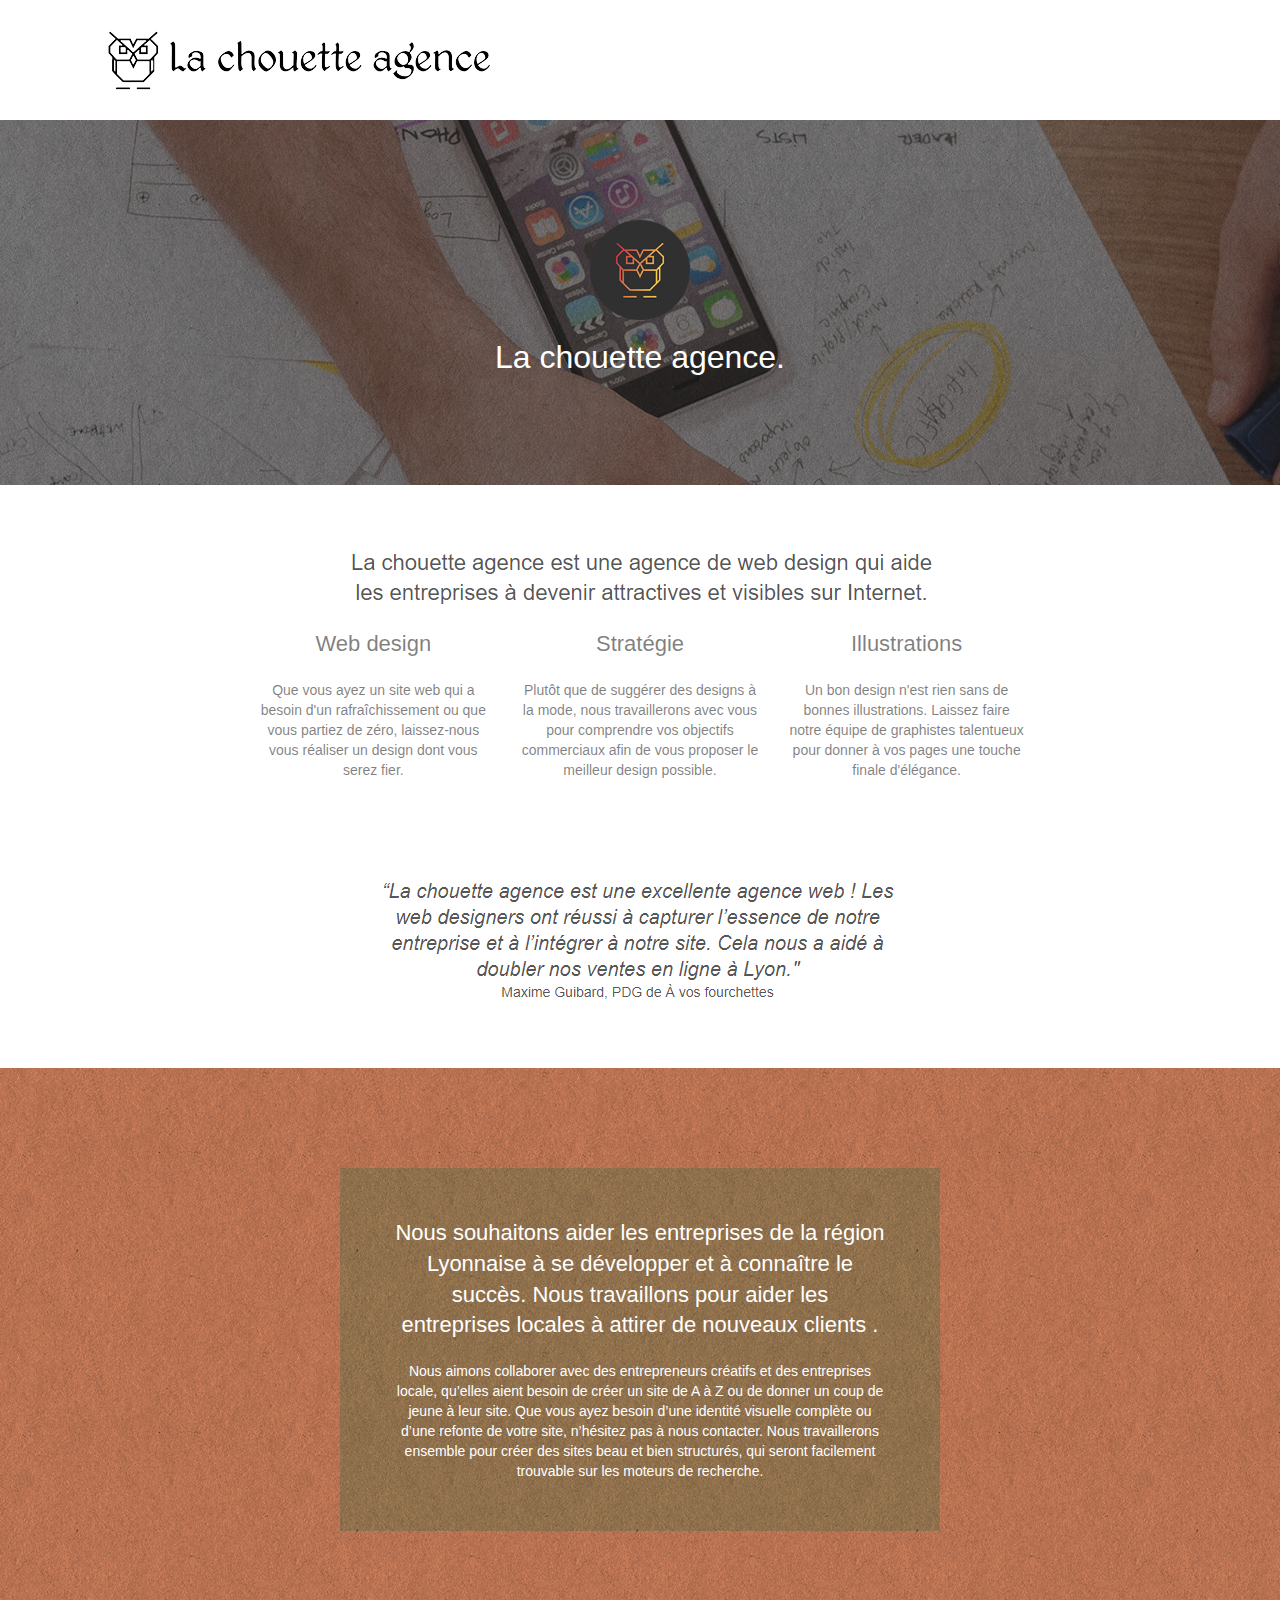
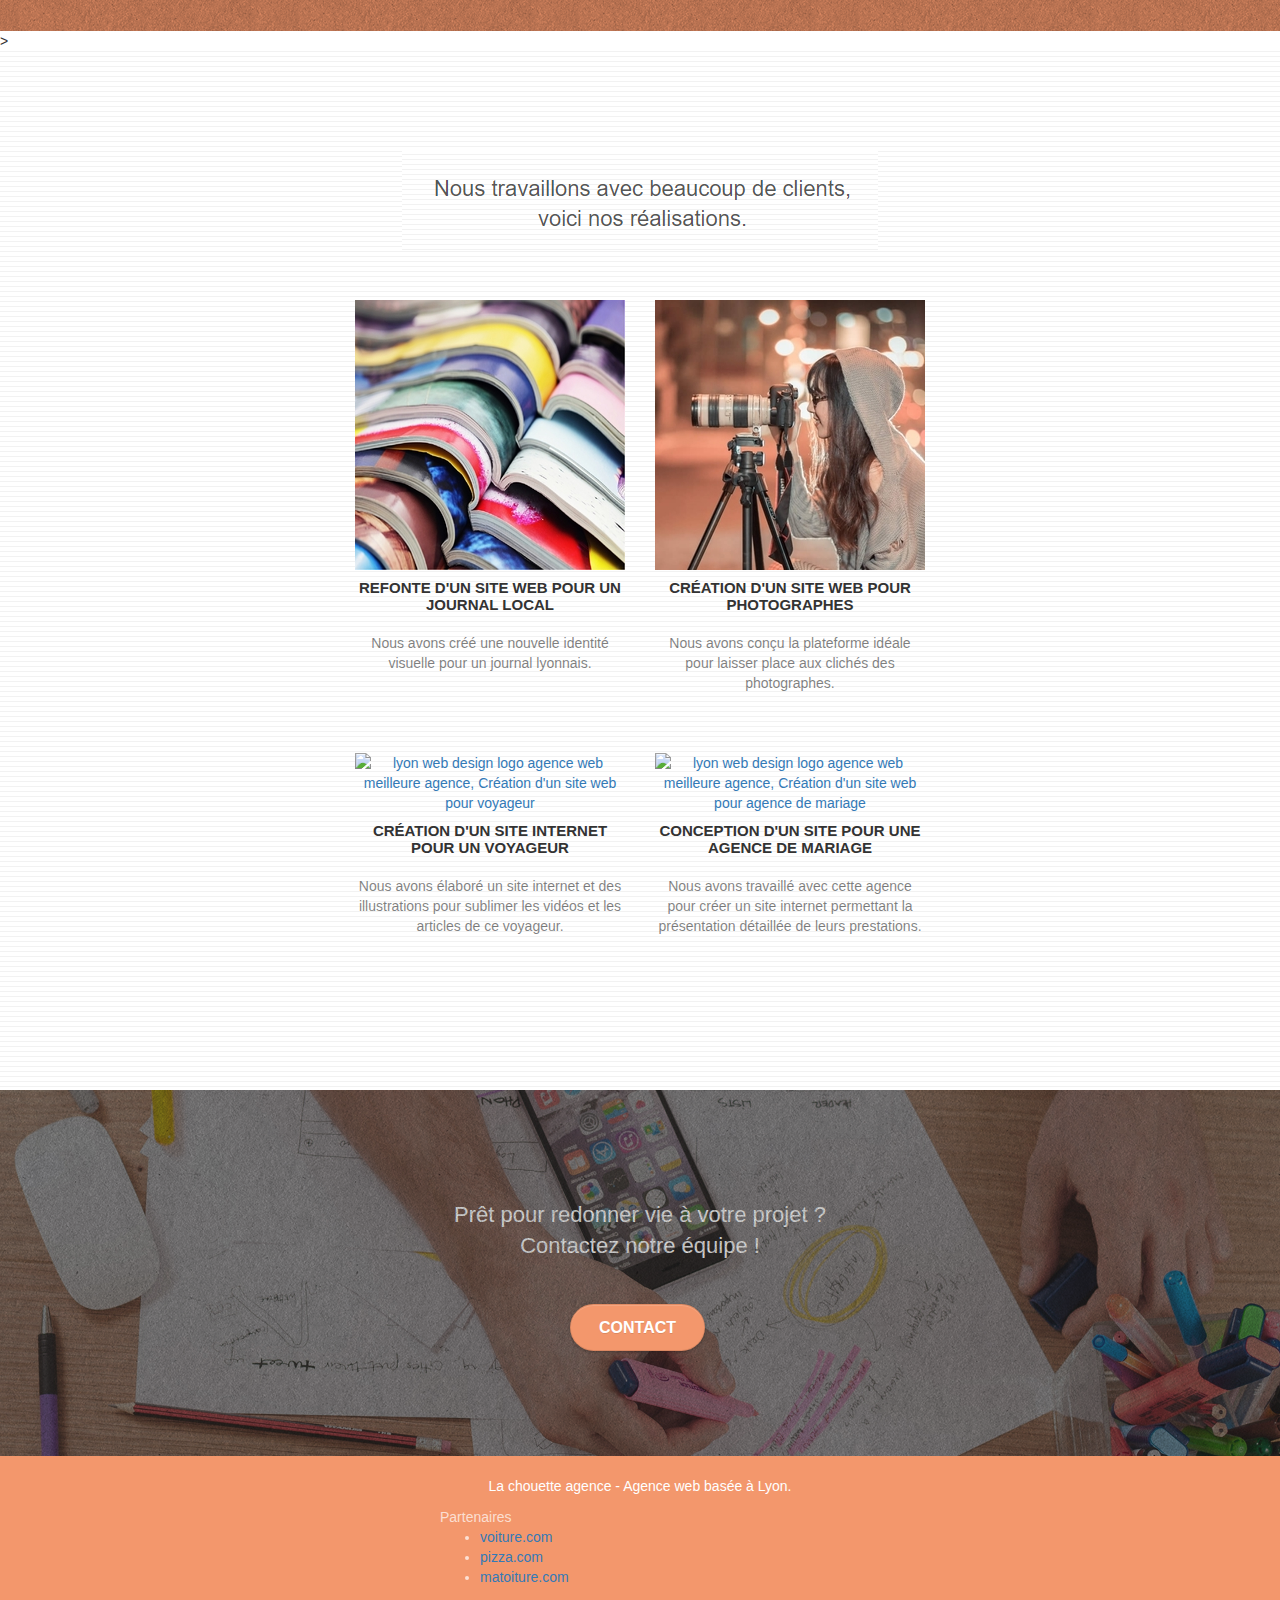
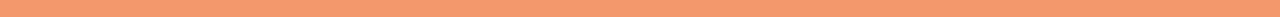
==== commit e692bfde: "modif taille img, w3c" ====
--- a/index.html
+++ b/index.html
@@ -5,7 +5,8 @@
 	<meta charset="utf-8">
 	<meta name="keywords" content="Agence web à Lyon, stratégie web,
 	web design, illustrations, design de site web, site web, web, internet, site internet, site">
-	<meta name="description" content="Agence de web designer a Lyon">
+	<meta name="description"
+		content="Agence de web designer a Lyon. Besoin d'un site web ou d'un simple rafraichissement? Ne cherchez plus!">
 	<meta name="viewport" content="width=device-width, initial-scale=1.0, viewport-fit=cover">
 
 	<link rel="shortcut icon" type="image/png" href="favicon.jpg">
@@ -229,7 +230,7 @@
 		<!-- bloc-5-cta END -->
 
 		<!-- Footer - bloc-8 -->
-		<div class="bloc bgc-atomic-tangerine d-bloc" id="bloc-8">
+		<footer class="bloc bgc-atomic-tangerine d-bloc" id="bloc-8">
 			<div class="container bloc-sm">
 				<div class="row">
 					<div class="col-sm-12">
@@ -258,24 +259,21 @@
 											class="fa fa-instagram icon-md"></span></a>
 								</div>
 							</div>
-							<div class="keywords" style="color:#F3976C;">Agence web à paris, stratégie web, web design,
-								illustrations, design de site web, site web, web, internet, site internet, site</div>
-						</div>
-						<div class="row">
-							<div class="col-sm-4">
-								Partenaires
-								<ul>
-									<li><a href="voiture.com">voiture.com</a></li>
-									<li><a href="pizza.com">pizza.com</a></li>
-									<li><a href="matoiture.com">matoiture.com</a></li>
-									<li><a href="immobilierseo.com">immobilierseo.com</a></li>
-								</ul>
-							</div>
-						</div>
-					</div>
-				</div>
-			</div>
-		</div>
+							<div class="row">
+								<div class="col-sm-4">
+									Partenaires
+									<ul>
+										<li><a href="voiture.com">voiture.com</a></li>
+										<li><a href="pizza.com">pizza.com</a></li>
+										<li><a href="matoiture.com">matoiture.com</a></li>
+									</ul>
+								</div>
+							</div>
+						</div>
+					</div>
+				</div>
+			</div>
+		</footer>
 		<!-- Footer - bloc-8 END -->
 
 	</div>
--- a/style.css
+++ b/style.css
@@ -6,7 +6,9 @@
     -webkit-font-smoothing: antialiased;
     -moz-osx-font-smoothing: grayscale;
 }
-
+.image-resize-mode{
+    width: 100px;
+}
 a,
 button {
     transition: all .3s ease-in-out;
@@ -31,7 +33,7 @@
     width: 100%;
     clear: both;
     background: 50% 50% no-repeat;
-    padding: 0 50px;
+    /* padding: 0 50px; */
     -webkit-background-size: cover;
     -moz-background-size: cover;
     -o-background-size: cover;
@@ -509,6 +511,7 @@
 .form-control {
     border-color: rgba(0, 0, 0, .1);
     box-shadow: none;
+    width: 90%;
 }
 
 .scrollToTop {
@@ -655,7 +658,7 @@
 }
 
 .container {
-    max-width: 1000px;
+    margin: auto;
 }
 
 .hero-bloc-text {
@@ -741,6 +744,7 @@
 .portfolio-thumb {
     margin-bottom: 24px;
     margin: auto;
+    width: 100%;
 }
 
 .portfolio-row {
@@ -829,10 +833,10 @@
 }
 
 @media (max-width: 1024px) {
-    .bloc {
+    /* .bloc {
         padding-left: 20px;
         padding-right: 20px;
-    }
+    } */
     .bloc.full-width-bloc,
     .bloc-tile-2.full-width-bloc .container,
     .bloc-tile-3.full-width-bloc .container,
